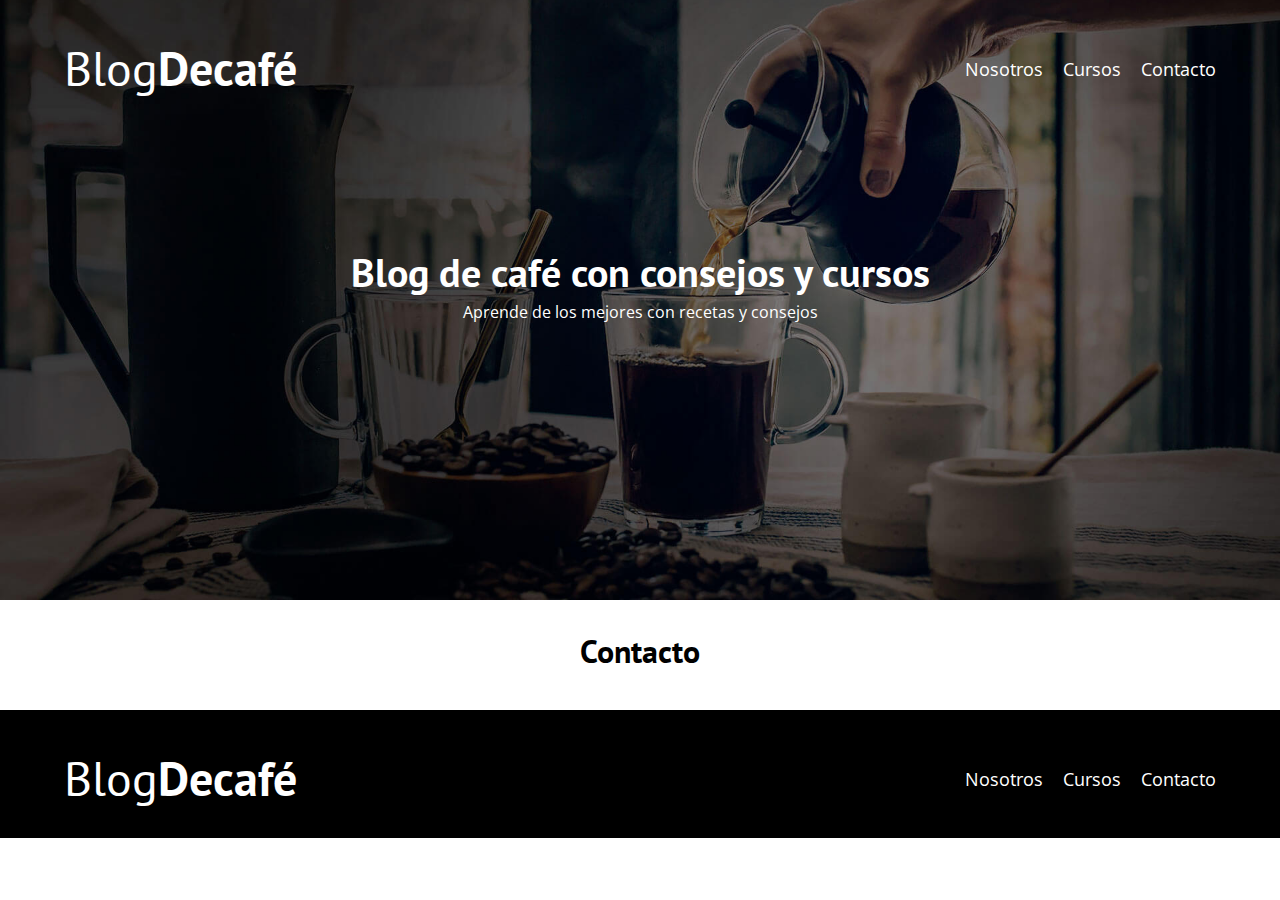
==== contacto.html @ 954eab1a "contacto.html added" ====
<!DOCTYPE html>
<html lang="es">
  <head>
    <meta charset="UTF-8" />
    <meta name="viewport" content="width=device-width, initial-scale=1.0" />
    <!-- TITULO Y FAVICON START-->
    <title>BlogdeCafé</title>
    <link rel="icon" type="image/png" sizes="32x32" href="img/favicon.png" />
    <!-- TITULO Y FAVICON END-->
    <!-- FONTS START-->
    <link rel="preconnect" href="https://fonts.googleapis.com" />
    <link rel="preconnect" href="https://fonts.gstatic.com" crossorigin />
    <link
      href="https://fonts.googleapis.com/css2?family=Open+Sans&family=PT+Sans:wght@400;700&display=swap"
      rel="stylesheet"
    />
    <!-- FONTS END-->
    <!-- STYLES START-->
    <link rel="stylesheet" href="styles/normalize.css" />
    <link rel="preload" href="styles/styles.css" as="style" />
    <link rel="stylesheet" href="styles/styles.css" />
    <!-- STYLES END-->
  </head>

  <!-- BODY START-->
  <body>
    <header class="header">
      <div class="contenedor">
        <div class="barra">
          <a class="logo" href="index.html">
            <h1 class="logo__nombre no-margin centrar-texto">
              Blog<span class="logo__bold">Decafé</span>
            </h1>
          </a>
          <nav class="navegacion centrar-texto no-margin">
            <a href="nosotros.html" class="navegacion__enlace">Nosotros</a
            ><a href="cursos.html" class="navegacion__enlace">Cursos</a
            ><a href="contacto.html" class="navegacion__enlace">Contacto</a>
          </nav>
        </div>
      </div>
      <div class="header__texto">
        <h2 class="no-margin">Blog de café con consejos y cursos</h2>
        <p class="no-margin">Aprende de los mejores con recetas y consejos</p>
      </div>
    </header>

    <!-- MAIN START-->
    <main class="contenedor">
      <h3 class="centrar-texto">Contacto</h3>
    </main>

    <!-- FOOTER START -->
    <footer class="footer">
      <div class="contenedor">
        <div class="barra">
          <a class="logo" href="index.html">
            <h1 class="logo__nombre no-margin centrar-texto">
              Blog<span class="logo__bold">Decafé</span>
            </h1>
          </a>
          <nav class="navegacion centrar-texto no-margin">
            <a href="nosotros.html" class="navegacion__enlace">Nosotros</a
            ><a href="cursos.html" class="navegacion__enlace">Cursos</a
            ><a href="contacto.html" class="navegacion__enlace">Contacto</a>
          </nav>
        </div>
      </div>
    </footer>
  </body>
  <!-- BODY END-->
</html>
---- styles/styles.css ----
:root {
  /** FUENTES **/
  --fuenteHeadding: "PT Sans", sans-serif;
  --fuenteParrafos: "Open Sans", sans-serif;

  /** COLORES **/
  --primario: #784d3c;
  --gris: #1e1e1e;
  --blanco: #ffffff;
  --negro: #000000;
}

/** CSS BASICO **/

html {
  box-sizing: border-box;
  font-size: 62.5%;
}

*,
*:before,
*:after {
  box-sizing: inherit;
}

body {
  font-family: var(--fuenteParrafos);
  font-size: 1.6rem;
  line-height: 2;
}

/** CSS GLOBALES **/

.contenedor {
  max-width: 120rem;
  width: 90%;
  margin: 0 auto;
}

a {
  text-decoration: none;
}

h1,
h2,
h3,
h4 {
  font-family: var(--fuenteHeadding);
  line-height: 1.2;
}

h1 {
  font-size: 4.8rem;
}

h2 {
  font-size: 4rem;
}

h3 {
  font-size: 3.2rem;
}

h4 {
  font-size: 2.8rem;
}

img {
  max-width: 100%;
}

/** UTILIDADES **/

.no-margin {
  margin: 0;
}

.no-padding {
  padding: 0;
}

.centrar-texto {
  text-align: center;
}

/** CSS **/

.header {
  background-image: url(../img/banner.jpg);
  height: 60rem;
  background-size: cover;
  background-repeat: no-repeat;
  background-position: center center;
}

.header__texto {
  text-align: center;
  color: var(--blanco);
  margin-top: 5rem;
}

@media (min-width: 768px) {
  .header__texto {
    margin-top: 15rem;
  }
}

@media (min-width: 768px) {
  .barra {
    display: flex;
    justify-content: space-between;
    align-items: center;
  }
}

.barra {
  padding-top: 4rem;
}

.logo {
  color: var(--blanco);
}

.logo__nombre {
  font-weight: normal;
}

.logo__bold {
  font-weight: 700;
}

@media (min-width: 768px) {
  .navegacion {
    display: flex;
    gap: 2rem;
  }
}

.navegacion__enlace {
  display: block;
  text-align: center;
  font-size: 1.8rem;
  color: var(--blanco);
}

@media (min-width: 768px) {
  .contenido-principal {
    display: grid;
    grid-template-columns: 2fr 1fr;
    gap: 4rem;
  }
}

.entrada {
  border-bottom: 1px solid var(--gris);
  margin-bottom: 2rem;
}

.entrada:last-of-type {
  border: none;
  margin-bottom: 0;
}

.boton {
  display: block;
  font-family: var(--fuenteHeadding);
  color: var(--blanco);
  text-align: center;
  padding: 1rem 3rem;
  font-size: 1.8rem;
  text-transform: uppercase;
  font-weight: 700;
  margin-bottom: 2rem;
}

@media (min-width: 768px) {
  .boton {
    display: inline-block;
  }
}

.boton--primario {
  background-color: var(--negro);
}

.boton--secundario {
  background-color: var(--primario);
}

.cursos {
  list-style: none;
}

.widget-curso {
  border-bottom: 1px solid var(--gris);
  margin-bottom: 2rem;
}
.widget-curso:last-of-type {
  border: none;
  margin-bottom: 0;
}

.widget-curso__label,
.curso__label {
  font-family: var(--fuenteHeadding);
  font-weight: 700;
}

.widget-curso__info,
.curso__info {
  font-weight: 400;
}

.footer {
  background-color: var(--negro);
  padding-bottom: 3rem;
  margin-top: 4rem;
}

/** SOBRE NOSOTROS **/

@media (min-width: 768px) {
  .sobre-nosotros {
    display: grid;
    grid-template-columns: repeat(2, 1fr);
    column-gap: 2rem;
  }
}

/** CURSOS **/

.curso {
  padding: 3rem 0;
  border-bottom: 1px solid var(--gris);
}

@media (min-width: 768px) {
  .curso {
    display: grid;
    grid-template-columns: 1fr 2fr;
    column-gap: 2rem;
  }
}

.curso:last-of-type {
  border: none;
}

.curso__info,
.curso__info {
  font-size: 2rem;
}
---- styles/styles.css ----
:root {
  /** FUENTES **/
  --fuenteHeadding: "PT Sans", sans-serif;
  --fuenteParrafos: "Open Sans", sans-serif;

  /** COLORES **/
  --primario: #784d3c;
  --gris: #1e1e1e;
  --blanco: #ffffff;
  --negro: #000000;
}

/** CSS BASICO **/

html {
  box-sizing: border-box;
  font-size: 62.5%;
}

*,
*:before,
*:after {
  box-sizing: inherit;
}

body {
  font-family: var(--fuenteParrafos);
  font-size: 1.6rem;
  line-height: 2;
}

/** CSS GLOBALES **/

.contenedor {
  max-width: 120rem;
  width: 90%;
  margin: 0 auto;
}

a {
  text-decoration: none;
}

h1,
h2,
h3,
h4 {
  font-family: var(--fuenteHeadding);
  line-height: 1.2;
}

h1 {
  font-size: 4.8rem;
}

h2 {
  font-size: 4rem;
}

h3 {
  font-size: 3.2rem;
}

h4 {
  font-size: 2.8rem;
}

img {
  max-width: 100%;
}

/** UTILIDADES **/

.no-margin {
  margin: 0;
}

.no-padding {
  padding: 0;
}

.centrar-texto {
  text-align: center;
}

/** CSS **/

.header {
  background-image: url(../img/banner.jpg);
  height: 60rem;
  background-size: cover;
  background-repeat: no-repeat;
  background-position: center center;
}

.header__texto {
  text-align: center;
  color: var(--blanco);
  margin-top: 5rem;
}

@media (min-width: 768px) {
  .header__texto {
    margin-top: 15rem;
  }
}

@media (min-width: 768px) {
  .barra {
    display: flex;
    justify-content: space-between;
    align-items: center;
  }
}

.barra {
  padding-top: 4rem;
}

.logo {
  color: var(--blanco);
}

.logo__nombre {
  font-weight: normal;
}

.logo__bold {
  font-weight: 700;
}

@media (min-width: 768px) {
  .navegacion {
    display: flex;
    gap: 2rem;
  }
}

.navegacion__enlace {
  display: block;
  text-align: center;
  font-size: 1.8rem;
  color: var(--blanco);
}

@media (min-width: 768px) {
  .contenido-principal {
    display: grid;
    grid-template-columns: 2fr 1fr;
    gap: 4rem;
  }
}

.entrada {
  border-bottom: 1px solid var(--gris);
  margin-bottom: 2rem;
}

.entrada:last-of-type {
  border: none;
  margin-bottom: 0;
}

.boton {
  display: block;
  font-family: var(--fuenteHeadding);
  color: var(--blanco);
  text-align: center;
  padding: 1rem 3rem;
  font-size: 1.8rem;
  text-transform: uppercase;
  font-weight: 700;
  margin-bottom: 2rem;
}

@media (min-width: 768px) {
  .boton {
    display: inline-block;
  }
}

.boton--primario {
  background-color: var(--negro);
}

.boton--secundario {
  background-color: var(--primario);
}

.cursos {
  list-style: none;
}

.widget-curso {
  border-bottom: 1px solid var(--gris);
  margin-bottom: 2rem;
}
.widget-curso:last-of-type {
  border: none;
  margin-bottom: 0;
}

.widget-curso__label,
.curso__label {
  font-family: var(--fuenteHeadding);
  font-weight: 700;
}

.widget-curso__info,
.curso__info {
  font-weight: 400;
}

.footer {
  background-color: var(--negro);
  padding-bottom: 3rem;
  margin-top: 4rem;
}

/** SOBRE NOSOTROS **/

@media (min-width: 768px) {
  .sobre-nosotros {
    display: grid;
    grid-template-columns: repeat(2, 1fr);
    column-gap: 2rem;
  }
}

/** CURSOS **/

.curso {
  padding: 3rem 0;
  border-bottom: 1px solid var(--gris);
}

@media (min-width: 768px) {
  .curso {
    display: grid;
    grid-template-columns: 1fr 2fr;
    column-gap: 2rem;
  }
}

.curso:last-of-type {
  border: none;
}

.curso__info,
.curso__info {
  font-size: 2rem;
}
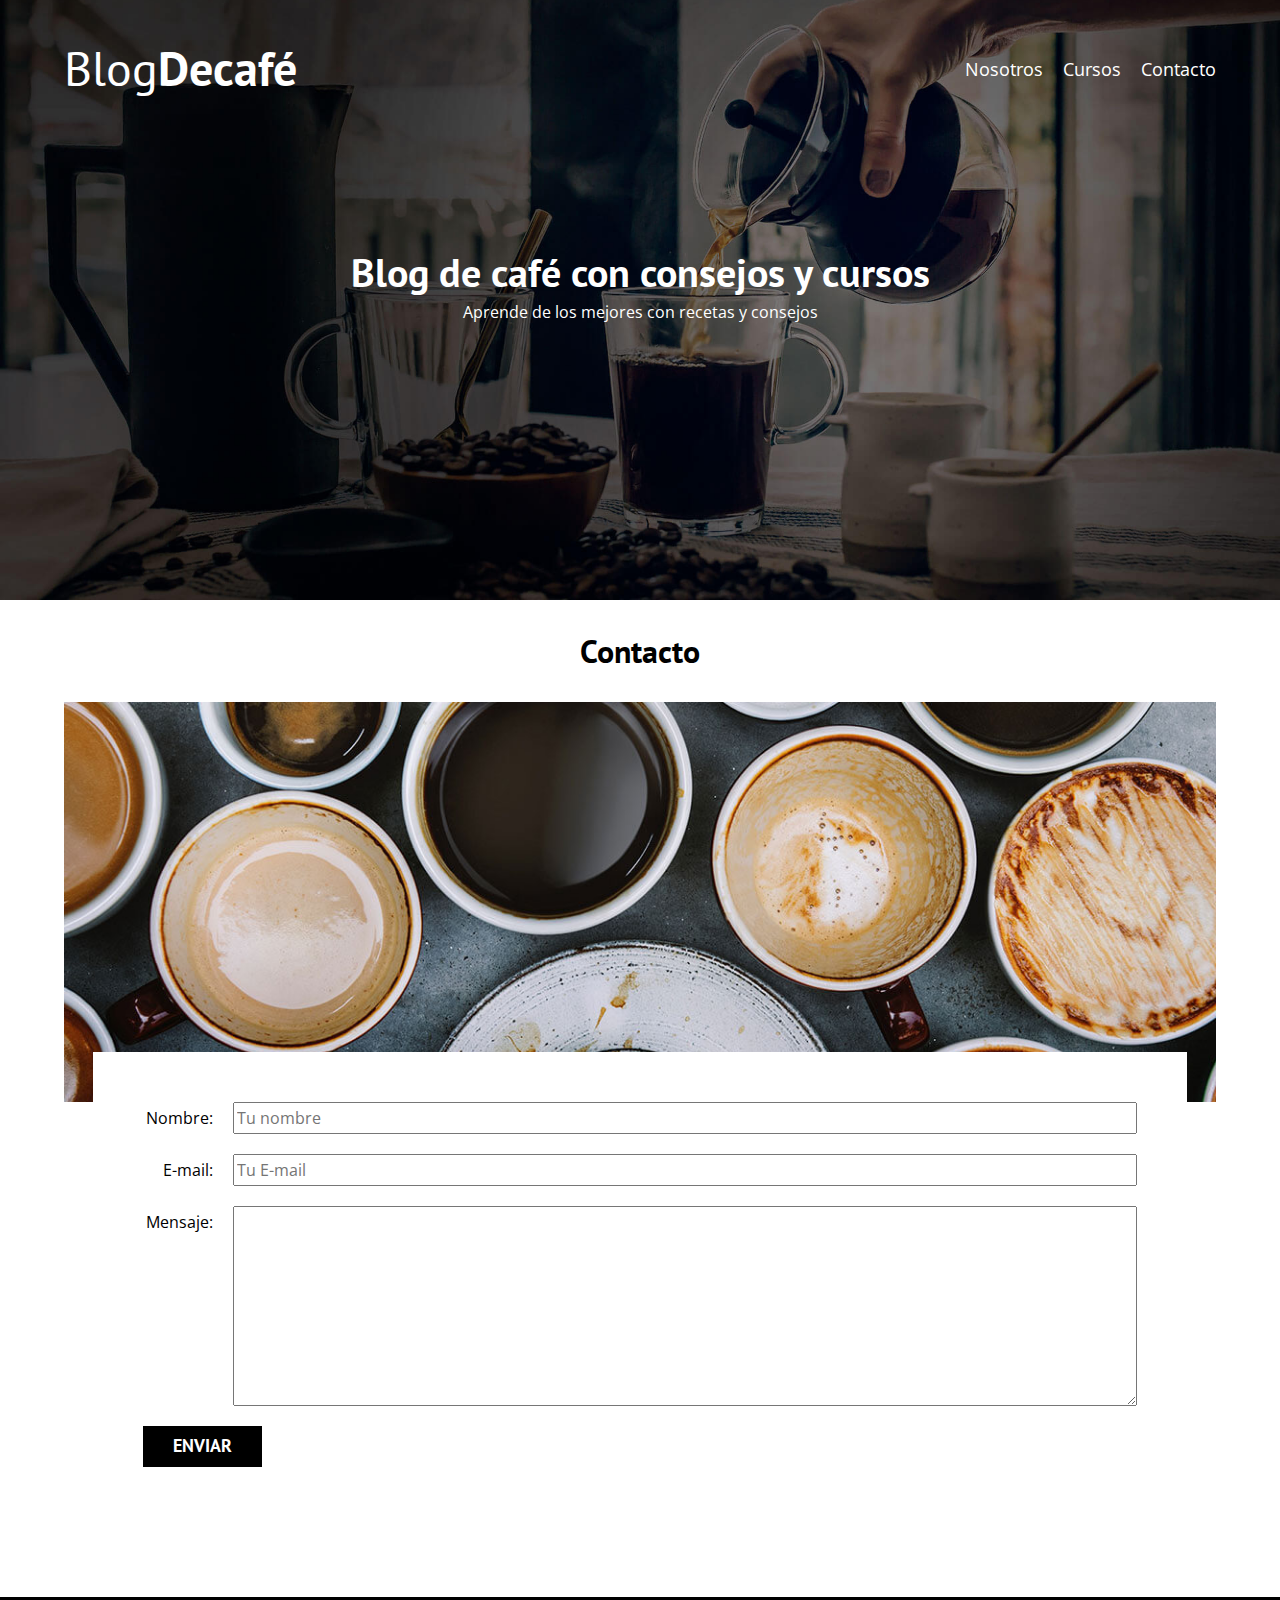
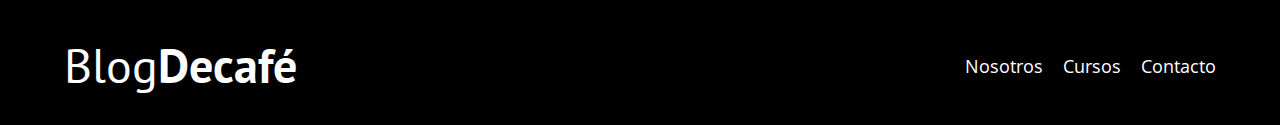
==== commit bb85a12f: "contacto.html fhinished" ====
--- a/contacto.html
+++ b/contacto.html
@@ -48,6 +48,43 @@
     <!-- MAIN START-->
     <main class="contenedor">
       <h3 class="centrar-texto">Contacto</h3>
+
+      <div class="contacto-bg"></div>
+      <form class="formulario">
+        <div class="campo">
+          <label class="campo__label" for="nombre">Nombre: </label>
+          <input
+            class="campo__field"
+            type="text"
+            placeholder="Tu nombre"
+            id="nombre"
+            required
+          />
+        </div>
+        <div class="campo">
+          <label class="campo__label" for="email">E-mail: </label>
+          <input
+            class="campo__field"
+            type="email"
+            placeholder="Tu E-mail"
+            id="email"
+            required
+          />
+        </div>
+        <div class="campo">
+          <label class="campo__label" for="mensaje">Mensaje: </label>
+          <textarea
+            class="campo__field campo__field--textarea"
+            id="mensaje"
+            cols="30"
+            rows="10"
+            required
+          ></textarea>
+        </div>
+        <div class="campo">
+          <input type="submit" value="enviar" class="boton boton--primario" />
+        </div>
+      </form>
     </main>
 
     <!-- FOOTER START -->
--- a/styles/styles.css
+++ b/styles/styles.css
@@ -171,6 +171,8 @@
   text-transform: uppercase;
   font-weight: 700;
   margin-bottom: 2rem;
+  border: none;
+  cursor: pointer;
 }
 
 @media (min-width: 768px) {
@@ -250,3 +252,36 @@
 .curso__info {
   font-size: 2rem;
 }
+
+.contacto-bg {
+  background-image: url(../img/contacto.jpg);
+  height: 40rem;
+  background-size: cover;
+  background-repeat: no-repeat;
+}
+
+.formulario {
+  background-color: var(--blanco);
+  margin: -5rem auto 0;
+  width: 95%;
+  padding: 5rem;
+}
+
+.campo {
+  display: flex;
+  margin-bottom: 2rem;
+}
+
+.campo__label {
+  flex: 0 0 9rem;
+  text-align: right;
+  padding-right: 2rem;
+}
+
+.campo__field {
+  flex: 1;
+}
+
+.campo__field--textarea {
+  height: 20rem;
+}
--- a/styles/styles.css
+++ b/styles/styles.css
@@ -171,6 +171,8 @@
   text-transform: uppercase;
   font-weight: 700;
   margin-bottom: 2rem;
+  border: none;
+  cursor: pointer;
 }
 
 @media (min-width: 768px) {
@@ -250,3 +252,36 @@
 .curso__info {
   font-size: 2rem;
 }
+
+.contacto-bg {
+  background-image: url(../img/contacto.jpg);
+  height: 40rem;
+  background-size: cover;
+  background-repeat: no-repeat;
+}
+
+.formulario {
+  background-color: var(--blanco);
+  margin: -5rem auto 0;
+  width: 95%;
+  padding: 5rem;
+}
+
+.campo {
+  display: flex;
+  margin-bottom: 2rem;
+}
+
+.campo__label {
+  flex: 0 0 9rem;
+  text-align: right;
+  padding-right: 2rem;
+}
+
+.campo__field {
+  flex: 1;
+}
+
+.campo__field--textarea {
+  height: 20rem;
+}
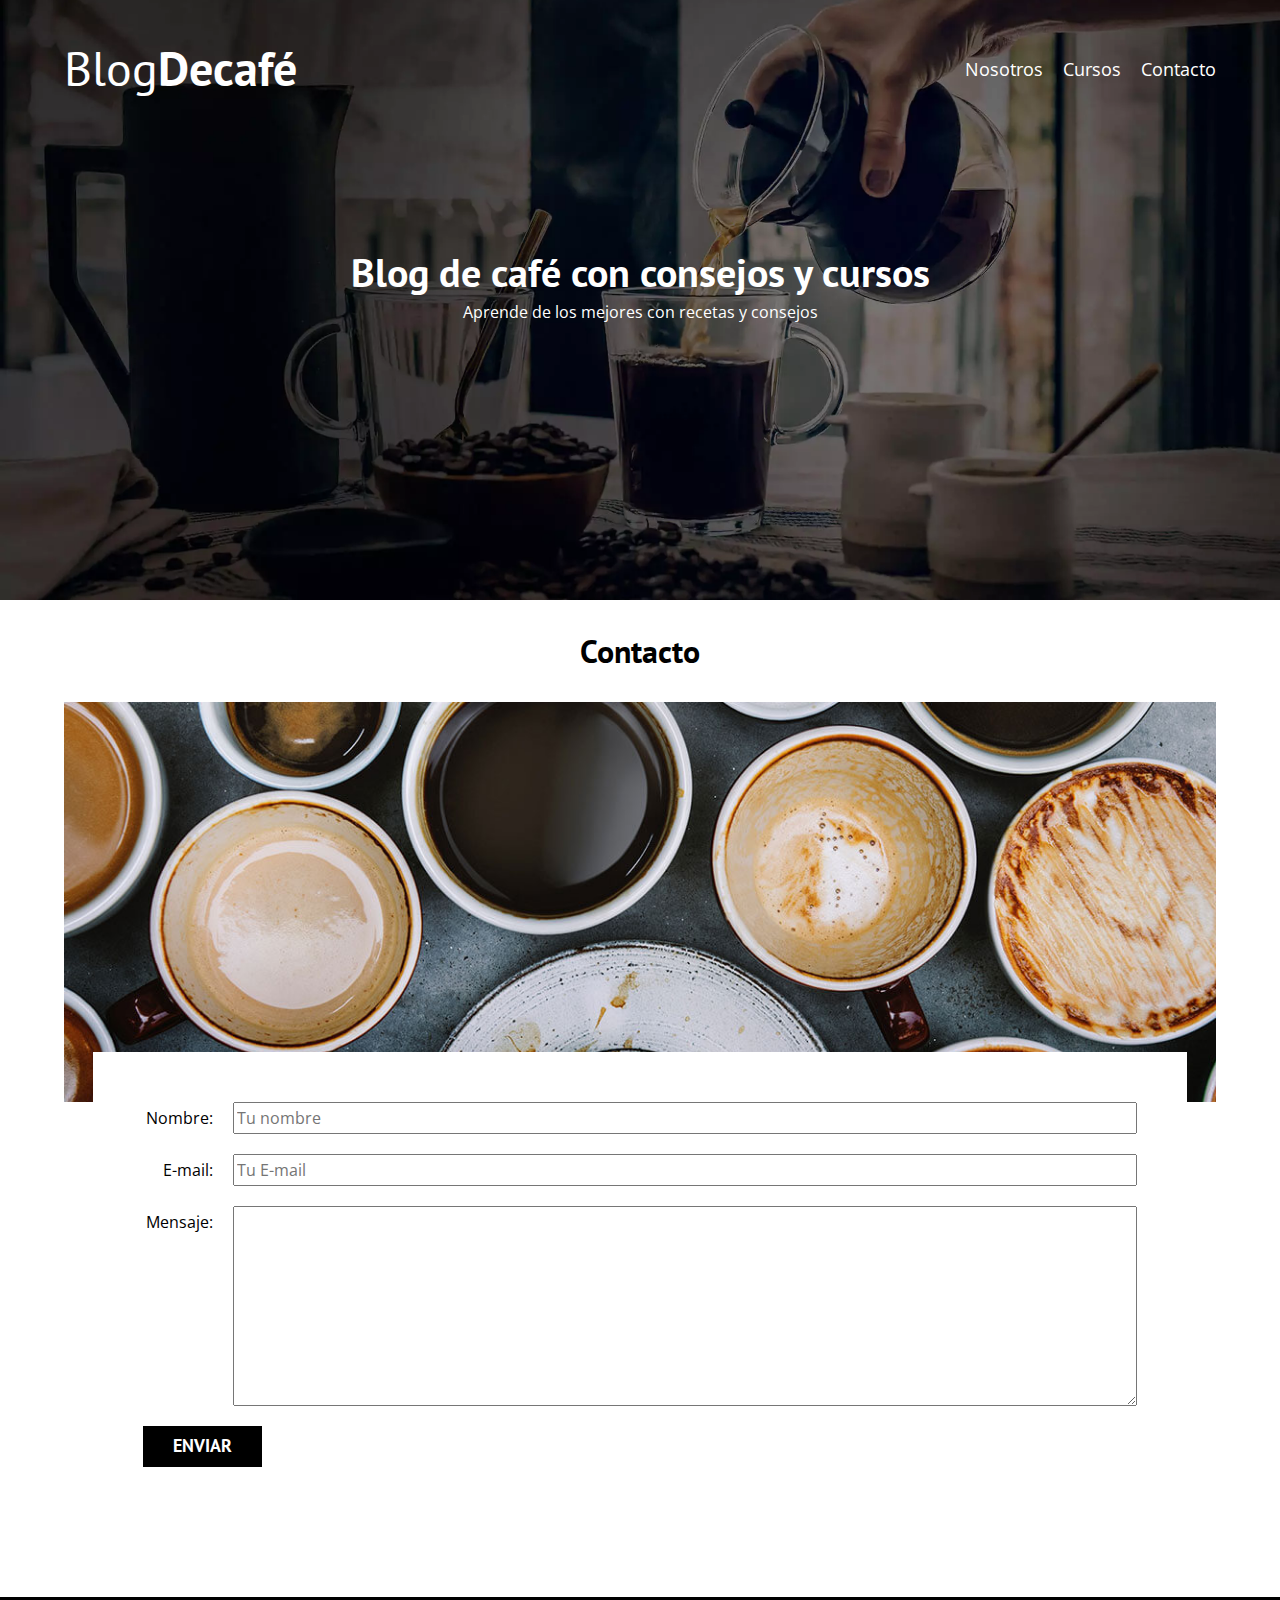
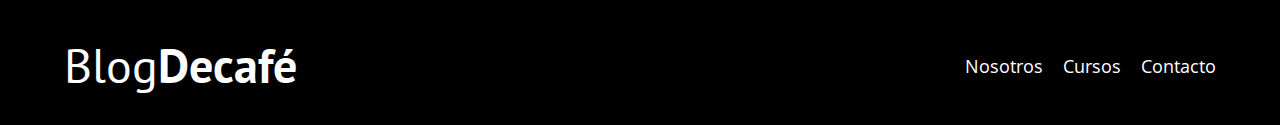
==== commit 47c3f887: "modernizr.js" ====
--- a/contacto.html
+++ b/contacto.html
@@ -104,6 +104,7 @@
         </div>
       </div>
     </footer>
+    <script src="js/modernizr.js"></script>
   </body>
   <!-- BODY END-->
 </html>
--- a/styles/styles.css
+++ b/styles/styles.css
@@ -84,9 +84,14 @@
 }
 
 /** CSS **/
-
+.webp .header {
+  background-image: url(../img/banner.webp);
+}
+
+.no-webp .header {
+  background-image: url(../img/banner.jpg);
+}
 .header {
-  background-image: url(../img/banner.jpg);
   height: 60rem;
   background-size: cover;
   background-repeat: no-repeat;
--- a/styles/styles.css
+++ b/styles/styles.css
@@ -84,9 +84,14 @@
 }
 
 /** CSS **/
-
+.webp .header {
+  background-image: url(../img/banner.webp);
+}
+
+.no-webp .header {
+  background-image: url(../img/banner.jpg);
+}
 .header {
-  background-image: url(../img/banner.jpg);
   height: 60rem;
   background-size: cover;
   background-repeat: no-repeat;
